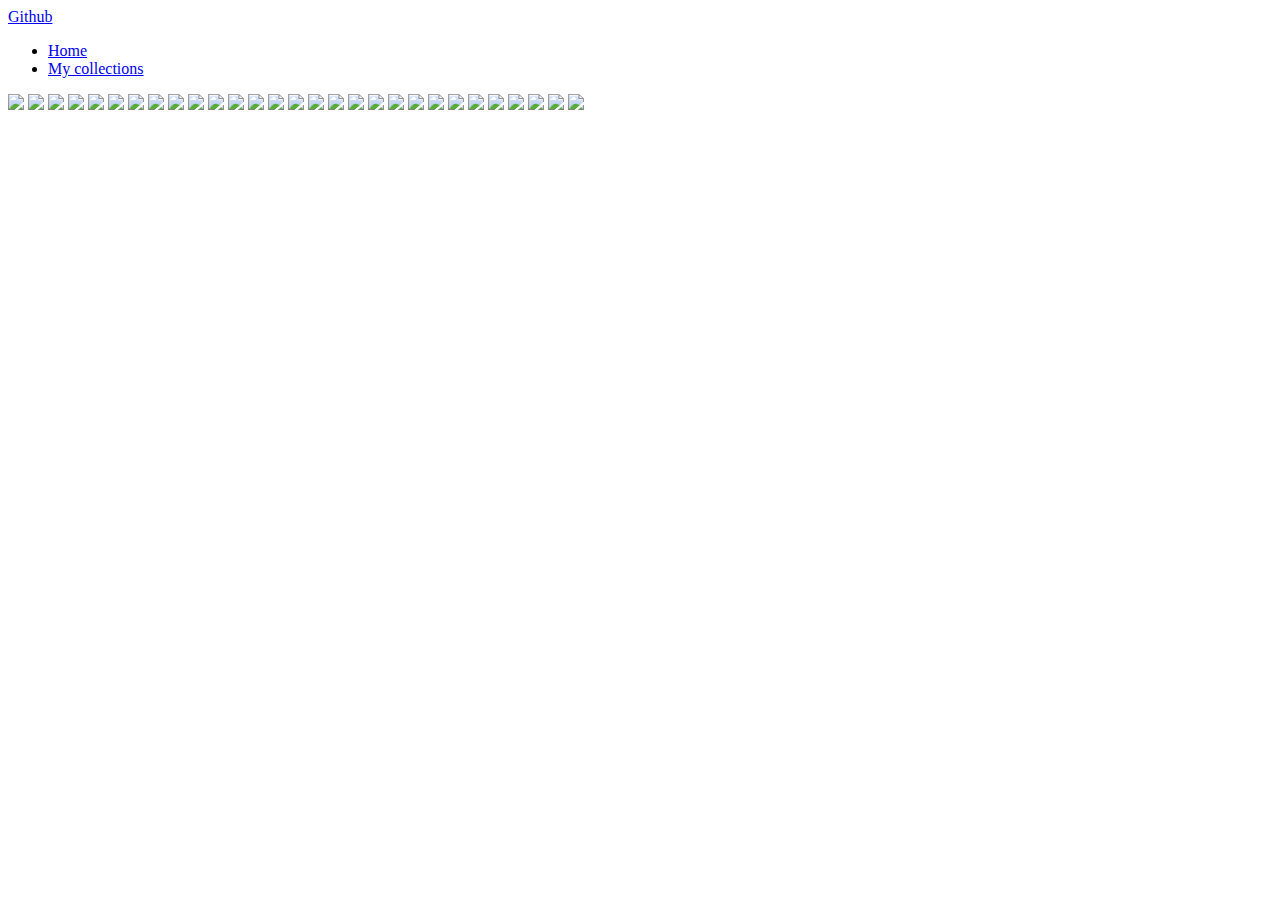
==== index.html @ 54467484 "Create index.html" ====
<!DOCTYPE html>
<html>
	<head>
		<title>Themes By Prakhar</title>
		<link rel="stylesheet" href="bootstrap.min.css" type="text/css">
		<script type="text/javascript" src="bootstrap.min.js"></script>
		<script type="text/javascript" src="zoomwall.js"></script>
		<link rel="stylesheet" type="text/css" href="zoomwall.css"></link>
		<link rel="stylesheet" type="text/css" href="page.css"></link>
		<script>

			window.onload = function() {
			zoomwall.create(document.getElementById('zoomwall'), true);
			};

		</script>
	</head>

	<body>
		<nav id="mainNav" class="navbar navbar-default navbar-fixed-top affix-top">
        	<div class="container-fluid">
				<div class="navbar-header">
					<a class="navbar-brand page-scroll" href="https://github.com/wolfdale">Github</a>
            	</div>
            
           		 <div calss="navbar_main">
					<ul class="nav navbar-nav navbar-right">
  						<li><a href="home.html">Home</a></li>
  						<li><a href="mycollection.html">My collections</a></li>
  					</ul>
				</div>
			</div>
		</nav>
		
		<div id="zoomwall" class="zoomwall">
			<img src="./images/(1).jpg" data-highres="./images/(1).jpg" />
    		<img src="./images/(2).jpg" data-highres="./images/(2).jpg" />
    		<img src="./images/(3).jpg" data-highres="./images/(3).jpg" />
    		<img src="./images/(4).jpg" data-highres="./images/(4).jpg" />
    		<img src="./images/(5).jpg" data-highres="./images/(5).jpg" />
    		<img src="./images/(6).jpg" data-highres="./images/(6).jpg" />
    		<img src="./images/(7).jpg" data-highres="./images/(7).jpg" />
    		<img src="./images/(8).jpg" data-highres="./images/(8).jpg" />
    		<img src="./images/(9).jpg" data-highres="./images/(9).jpg" />
    		<img src="./images/(10).jpg" data-highres="./images/(10).jpg" />
    		<img src="./images/(11).jpg" data-highres="./images/(11).jpg" />
    		<img src="./images/(12).jpg" data-highres="./images/(12).jpg" />
    		<img src="./images/(13).jpg" data-highres="./images/(13).jpg" />
    		<img src="./images/(14).jpg" data-highres="./images/(14).jpg" />
    		<img src="./images/(15).jpg" data-highres="./images/(15).jpg" />
    		<img src="./images/(16).jpg" data-highres="./images/(16).jpg" />
    		<img src="./images/(17).jpg" data-highres="./images/(17).jpg" />
    		<img src="./images/(18).jpg" data-highres="./images/(18).jpg" />
    		<img src="./images/(19).jpg" data-highres="./images/(19).jpg" />
    		<img src="./images/(20).jpg" data-highres="./images/(20).jpg" />
    		<img src="./images/(21).jpg" data-highres="./images/(21).jpg" />
    		<img src="./images/(22).jpg" data-highres="./images/(22).jpg" />
    		<img src="./images/(23).jpg" data-highres="./images/(23).jpg" />
    		<img src="./images/(24).jpg" data-highres="./images/(24).jpg" />
    		<img src="./images/(25).jpg" data-highres="./images/(25).jpg" />
    		<img src="./images/(26).jpg" data-highres="./images/(26).jpg" />
    		<img src="./images/(27).jpg" data-highres="./images/(27).jpg" />
    		<img src="./images/(28).jpg" data-highres="./images/(28).jpg" />
    		<img src="./images/(29).jpg" data-highres="./images/(29).jpg" />
    		
    		
		</div>
	<body>
</html>
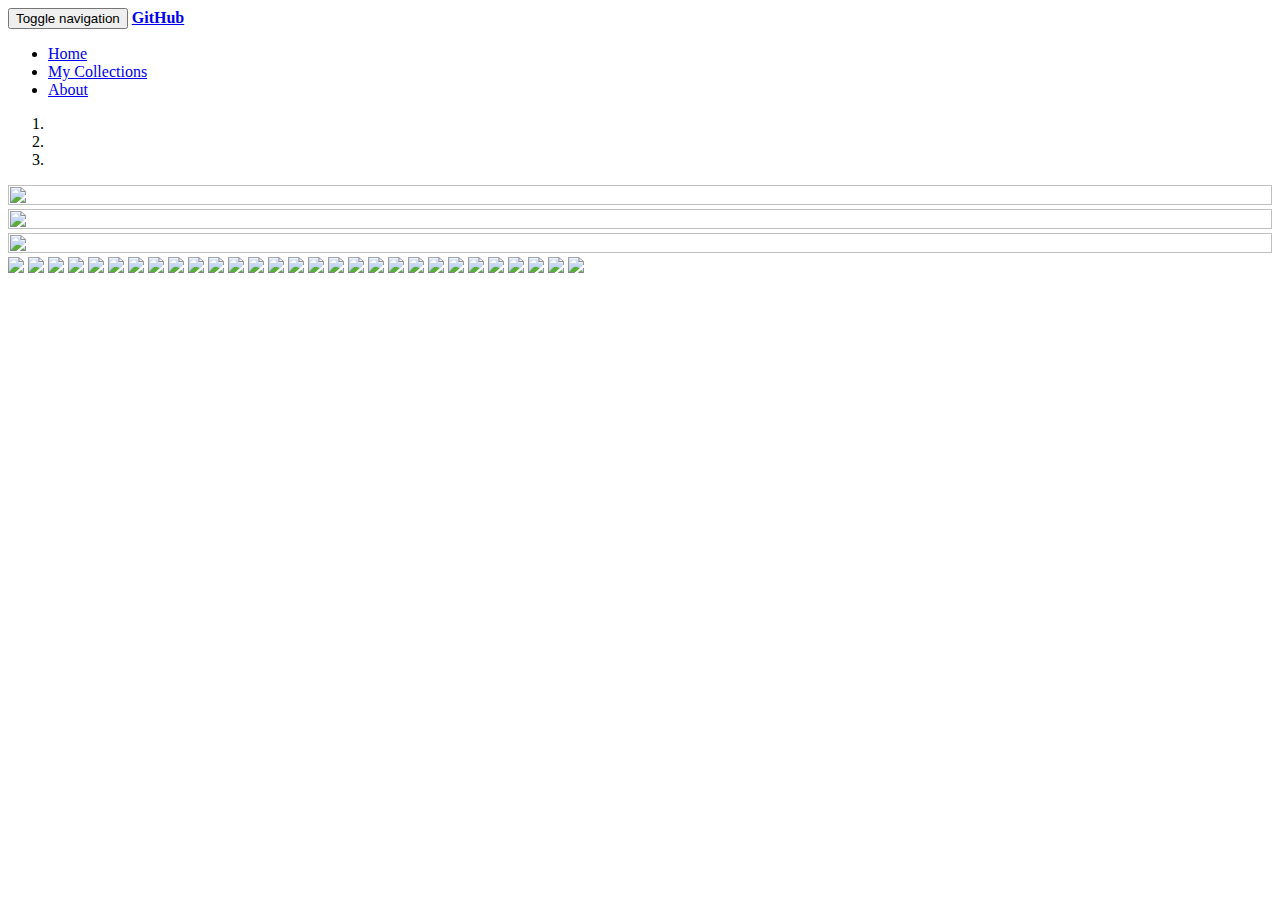
==== commit 4c32429c: "Update index.html" ====
--- a/index.html
+++ b/index.html
@@ -1,69 +1,134 @@
 <!DOCTYPE html>
 <html>
 	<head>
-		<title>Themes By Prakhar</title>
-		<link rel="stylesheet" href="bootstrap.min.css" type="text/css">
-		<script type="text/javascript" src="bootstrap.min.js"></script>
-		<script type="text/javascript" src="zoomwall.js"></script>
-		<link rel="stylesheet" type="text/css" href="zoomwall.css"></link>
-		<link rel="stylesheet" type="text/css" href="page.css"></link>
-		<script>
+		<title>Picture Tile By Prakhar</title>
+        <meta charset="utf-8">
+        <meta name="viewport" content="width=device-width, initial-scale=1">
+       
+        <script src="https://ajax.googleapis.com/ajax/libs/jquery/1.11.3/jquery.min.js"></script>
+		<script type="text/javascript" src="./js/bootstrap.min.js"></script>
+        <script type="text/javascript" src="./js/zoomwall.js"></script>
+        
+        <link rel="stylesheet" type="text/css" href="./css/bootstrap.min.css" type="text/css">
+        <link rel="stylesheet" type="text/css" href="./css/zoomwall.css"></link>
+		<link rel="stylesheet" type="text/css" href="./css/slider.css"></link>
+         <link href='http://fonts.googleapis.com/css?family=Open+Sans:300italic,400italic,600italic,700italic,800italic,400,300,600,700,800' rel='stylesheet' type='text/css'>
+        <link href='http://fonts.googleapis.com/css?family=Merriweather:400,300,300italic,400italic,700,700italic,900,900italic' rel='stylesheet' type='text/css'>
 
-			window.onload = function() {
-			zoomwall.create(document.getElementById('zoomwall'), true);
-			};
+        <script>
 
-		</script>
+            window.onload = function() {
+            zoomwall.create(document.getElementById('zoomwall'), true);
+            };
+            
+
+
+        </script>
 	</head>
 
 	<body>
-		<nav id="mainNav" class="navbar navbar-default navbar-fixed-top affix-top">
-        	<div class="container-fluid">
-				<div class="navbar-header">
-					<a class="navbar-brand page-scroll" href="https://github.com/wolfdale">Github</a>
-            	</div>
-            
-           		 <div calss="navbar_main">
-					<ul class="nav navbar-nav navbar-right">
-  						<li><a href="home.html">Home</a></li>
-  						<li><a href="mycollection.html">My collections</a></li>
-  					</ul>
-				</div>
-			</div>
-		</nav>
-		
-		<div id="zoomwall" class="zoomwall">
-			<img src="./images/(1).jpg" data-highres="./images/(1).jpg" />
-    		<img src="./images/(2).jpg" data-highres="./images/(2).jpg" />
-    		<img src="./images/(3).jpg" data-highres="./images/(3).jpg" />
-    		<img src="./images/(4).jpg" data-highres="./images/(4).jpg" />
-    		<img src="./images/(5).jpg" data-highres="./images/(5).jpg" />
-    		<img src="./images/(6).jpg" data-highres="./images/(6).jpg" />
-    		<img src="./images/(7).jpg" data-highres="./images/(7).jpg" />
-    		<img src="./images/(8).jpg" data-highres="./images/(8).jpg" />
-    		<img src="./images/(9).jpg" data-highres="./images/(9).jpg" />
-    		<img src="./images/(10).jpg" data-highres="./images/(10).jpg" />
-    		<img src="./images/(11).jpg" data-highres="./images/(11).jpg" />
-    		<img src="./images/(12).jpg" data-highres="./images/(12).jpg" />
-    		<img src="./images/(13).jpg" data-highres="./images/(13).jpg" />
-    		<img src="./images/(14).jpg" data-highres="./images/(14).jpg" />
-    		<img src="./images/(15).jpg" data-highres="./images/(15).jpg" />
-    		<img src="./images/(16).jpg" data-highres="./images/(16).jpg" />
-    		<img src="./images/(17).jpg" data-highres="./images/(17).jpg" />
-    		<img src="./images/(18).jpg" data-highres="./images/(18).jpg" />
-    		<img src="./images/(19).jpg" data-highres="./images/(19).jpg" />
-    		<img src="./images/(20).jpg" data-highres="./images/(20).jpg" />
-    		<img src="./images/(21).jpg" data-highres="./images/(21).jpg" />
-    		<img src="./images/(22).jpg" data-highres="./images/(22).jpg" />
-    		<img src="./images/(23).jpg" data-highres="./images/(23).jpg" />
-    		<img src="./images/(24).jpg" data-highres="./images/(24).jpg" />
-    		<img src="./images/(25).jpg" data-highres="./images/(25).jpg" />
-    		<img src="./images/(26).jpg" data-highres="./images/(26).jpg" />
-    		<img src="./images/(27).jpg" data-highres="./images/(27).jpg" />
-    		<img src="./images/(28).jpg" data-highres="./images/(28).jpg" />
-    		<img src="./images/(29).jpg" data-highres="./images/(29).jpg" />
-    		
-    		
-		</div>
-	<body>
-</html>
+		<nav id="mainNav" class="navbar navbar-default navbar-fixed-top">
+            <div class="container-fluid">
+            <!-- Brand and toggle get grouped for better mobile display -->
+                <div class="navbar-header">
+                    <button type="button" class="navbar-toggle collapsed" data-toggle="collapse" data-target="#bs-example-navbar-collapse-1">
+                        <span class="sr-only">Toggle navigation</span>
+                        <span class="icon-bar"></span>
+                        <span class="icon-bar"></span>
+                        <span class="icon-bar"></span>
+                    </button>
+                    <a class="navbar-brand page-scroll" href="https://github.com/wolfdale">GitHub</a>
+                </div>
+
+                <!-- Collect the nav links, forms, and other content for toggling -->
+                <div class="collapse navbar-collapse" id="bs-example-navbar-collapse-1">
+                    <ul class="nav navbar-nav navbar-right">
+                        <li>
+                            <a class="page-scroll" href="#slider">Home</a>
+                        </li>
+                        <li>
+                            <a class="page-scroll" href="#zoom">My Collections</a>
+                        </li>
+                        <li>
+                            <a class="page-scroll" href="#about">About</a>
+                        </li>
+                    </ul>
+                </div>
+                <!-- /.navbar-collapse -->
+            </div>
+            <!-- /.container-fluid -->
+        </nav>
+
+        <section id="slider">
+            <div id="carousel-example" class="carousel slide" data-ride="carousel">
+                <ol class="carousel-indicators">
+                    <li data-target="#carousel-example" data-slide-to="0" class="active"></li>
+                    <li data-target="#carousel-example" data-slide-to="1"></li>
+                    <li data-target="#carousel-example" data-slide-to="2"></li>
+                </ol>
+
+                <div class="carousel-inner">
+                    <div class="item active">
+                        <img src="./images/images_slid/(1).jpg" />
+                    </div>
+                    <div class="item">
+                        <img src="./images/images_slid/(2).jpg" />
+                    </div>
+                    <div class="item">
+                        <img src="./images/images_slid/(3).jpg" />
+                    </div>
+                </div>
+
+                <a class="left carousel-control" href="#carousel-example" data-slide="prev">
+                    <span class="icon-prev"></span>
+                </a>
+                <a class="right carousel-control" href="#carousel-example" data-slide="next">
+                    <span class="icon-next"></span>
+                </a>
+            </div>
+        </section>
+        
+        <section id ="zoom"> 
+            <div id="zoomwall" class="zoomwall">
+                <img src="./images/(1).jpg" data-highres="./images/(1).jpg" />
+                <img src="./images/(2).jpg" data-highres="./images/(2).jpg" />
+                <img src="./images/(3).jpg" data-highres="./images/(3).jpg" />
+                <img src="./images/(4).jpg" data-highres="./images/(4).jpg" />
+                <img src="./images/(5).jpg" data-highres="./images/(5).jpg" />
+                <img src="./images/(6).jpg" data-highres="./images/(6).jpg" />
+                <img src="./images/(7).jpg" data-highres="./images/(7).jpg" />
+                <img src="./images/(8).jpg" data-highres="./images/(8).jpg" />
+                <img src="./images/(9).jpg" data-highres="./images/(9).jpg" />
+                <img src="./images/(10).jpg" data-highres="./images/(10).jpg" />
+                <img src="./images/(11).jpg" data-highres="./images/(11).jpg" />
+                <img src="./images/(12).jpg" data-highres="./images/(12).jpg" />
+                <img src="./images/(13).jpg" data-highres="./images/(13).jpg" />
+                <img src="./images/(14).jpg" data-highres="./images/(14).jpg" />
+                <img src="./images/(15).jpg" data-highres="./images/(15).jpg" />
+                <img src="./images/(16).jpg" data-highres="./images/(16).jpg" />
+                <img src="./images/(17).jpg" data-highres="./images/(17).jpg" />
+                <img src="./images/(18).jpg" data-highres="./images/(18).jpg" />
+                <img src="./images/(19).jpg" data-highres="./images/(19).jpg" />
+                <img src="./images/(20).jpg" data-highres="./images/(20).jpg" />
+                <img src="./images/(21).jpg" data-highres="./images/(21).jpg" />
+                <img src="./images/(22).jpg" data-highres="./images/(22).jpg" />
+                <img src="./images/(23).jpg" data-highres="./images/(23).jpg" />
+                <img src="./images/(24).jpg" data-highres="./images/(24).jpg" />
+                <img src="./images/(25).jpg" data-highres="./images/(25).jpg" />
+                <img src="./images/(26).jpg" data-highres="./images/(26).jpg" />
+                <img src="./images/(27).jpg" data-highres="./images/(27).jpg" />
+                <img src="./images/(28).jpg" data-highres="./images/(28).jpg" />
+                <img src="./images/(29).jpg" data-highres="./images/(29).jpg" />
+            </div>
+        </section>
+	    
+        <section id="about">
+
+
+  
+
+
+        </section>   
+
+
+    </body>
--- a/css/slider.css
+++ b/css/slider.css
@@ -0,0 +1,32 @@
+
+html,
+body {
+    height: 100%;
+}
+
+.carousel,
+.item,
+.active {
+    height: 100%;
+}
+
+.carousel-inner {
+    height: 100%;
+}
+.carousel-inner > .item > img, .carousel-inner > .item > a > img {
+    width: 100%;
+    height: 100%;
+    background-position: center;
+    -webkit-background-size: cover;
+    -moz-background-size: cover;
+    background-size: cover;
+    -o-background-size: cover;
+}
+.navbar-default {
+    z-index:10;
+    border-color: #ddd;
+    background:transparent;
+}
+    
+
+.navbar-header{font-weight:bold;}
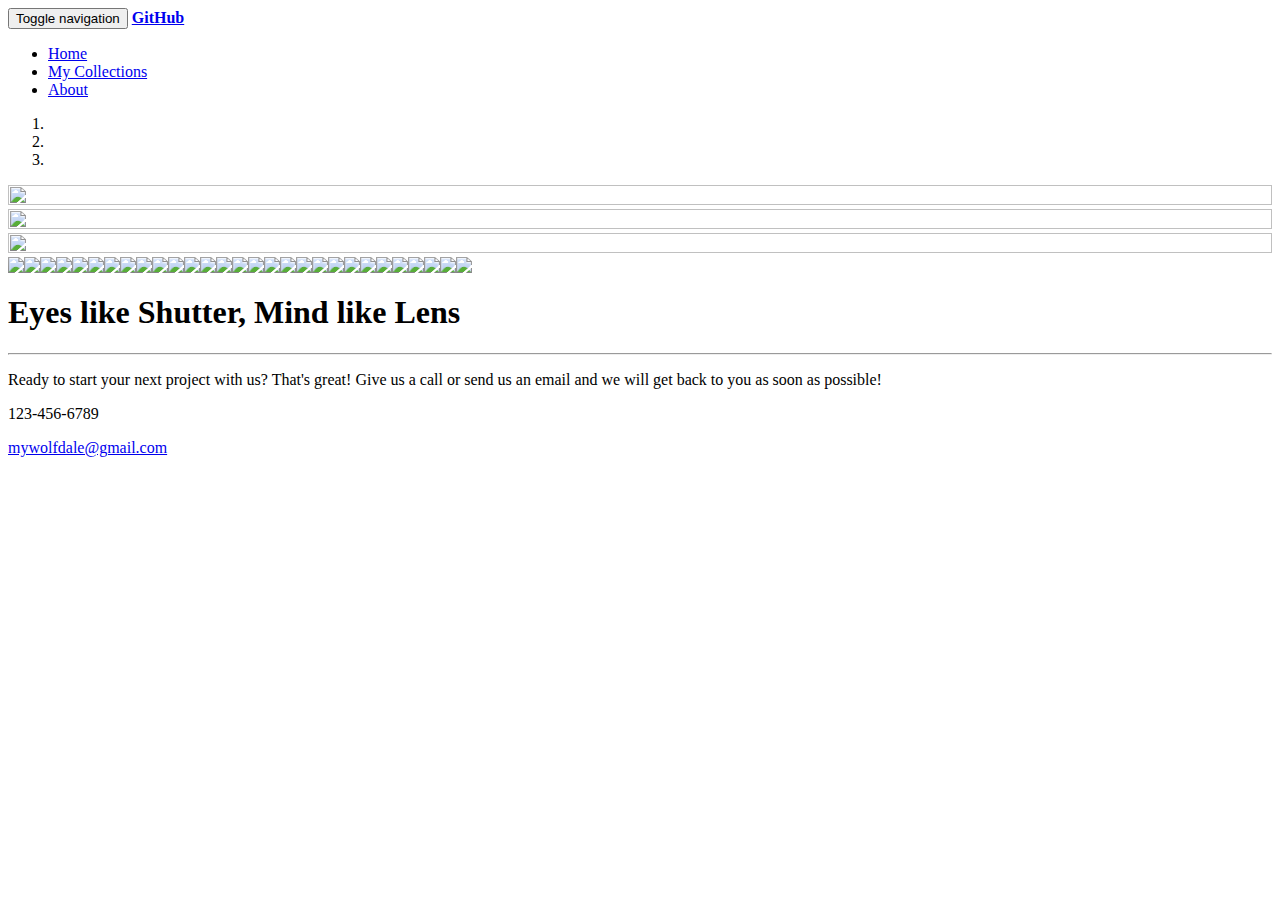
==== commit 77fa5ee0: "Update index.html" ====
--- a/index.html
+++ b/index.html
@@ -8,11 +8,15 @@
         <script src="https://ajax.googleapis.com/ajax/libs/jquery/1.11.3/jquery.min.js"></script>
 		<script type="text/javascript" src="./js/bootstrap.min.js"></script>
         <script type="text/javascript" src="./js/zoomwall.js"></script>
-        
+        <script type="text/javascript" src="./js/scrolling-nav.js"></script>
+        <script type="text/javascript" src="./js/jquery.easing.min.js"></script>
+
+        <link rel="stylesheet" type="text/css" href="./css/font-awesome.min.css" >
         <link rel="stylesheet" type="text/css" href="./css/bootstrap.min.css" type="text/css">
         <link rel="stylesheet" type="text/css" href="./css/zoomwall.css"></link>
 		<link rel="stylesheet" type="text/css" href="./css/slider.css"></link>
-         <link href='http://fonts.googleapis.com/css?family=Open+Sans:300italic,400italic,600italic,700italic,800italic,400,300,600,700,800' rel='stylesheet' type='text/css'>
+        <link rel="stylesheet" type="text/css" href="./css/scrolling-nav.css"></link>
+        <link href='http://fonts.googleapis.com/css?family=Open+Sans:300italic,400italic,600italic,700italic,800italic,400,300,600,700,800' rel='stylesheet' type='text/css'>
         <link href='http://fonts.googleapis.com/css?family=Merriweather:400,300,300italic,400italic,700,700italic,900,900italic' rel='stylesheet' type='text/css'>
 
         <script>
@@ -121,14 +125,25 @@
                 <img src="./images/(29).jpg" data-highres="./images/(29).jpg" />
             </div>
         </section>
-	    
-        <section id="about">
 
 
-  
-
-
-        </section>   
+        <section id="about" style="background-image: url(./images/header.jpg);">
+           <div class="row">
+                <div class="col-lg-8 col-lg-offset-2 text-center">
+                    <h1 class="section-heading">Eyes like Shutter, Mind like Lens</h1>
+                    <hr class="primary">
+                    <p>Ready to start your next project with us? That's great! Give us a call or send us an email and we will get back to you as soon as possible!</p>
+                </div>
+                <div class="col-lg-4 col-lg-offset-2 text-center">
+                    <i class="fa fa-phone fa-3x wow bounceIn"></i>
+                    <p>123-456-6789</p>
+                </div>
+                <div class="col-lg-4 text-center">
+                    <i class="fa fa-envelope-o fa-3x wow bounceIn"></i>
+                    <p><a href="mailto:mywolfdale@gmail.com">mywolfdale@gmail.com</a></p>
+                </div>
+        </section>
+   
 
 
     </body>
--- a/css/zoomwall.css
+++ b/css/zoomwall.css
@@ -0,0 +1,60 @@
+/*
+zoomwall.css
+
+The MIT License (MIT)
+
+Copyright (c) 2014 Eric Leong
+
+Permission is hereby granted, free of charge, to any person obtaining a copy
+of this software and associated documentation files (the "Software"), to deal
+in the Software without restriction, including without limitation the rights
+to use, copy, modify, merge, publish, distribute, sublicense, and/or sell
+copies of the Software, and to permit persons to whom the Software is
+furnished to do so, subject to the following conditions:
+
+The above copyright notice and this permission notice shall be included in all
+copies or substantial portions of the Software.
+
+THE SOFTWARE IS PROVIDED "AS IS", WITHOUT WARRANTY OF ANY KIND, EXPRESS OR
+IMPLIED, INCLUDING BUT NOT LIMITED TO THE WARRANTIES OF MERCHANTABILITY,
+FITNESS FOR A PARTICULAR PURPOSE AND NONINFRINGEMENT. IN NO EVENT SHALL THE
+AUTHORS OR COPYRIGHT HOLDERS BE LIABLE FOR ANY CLAIM, DAMAGES OR OTHER
+LIABILITY, WHETHER IN AN ACTION OF CONTRACT, TORT OR OTHERWISE, ARISING FROM,
+OUT OF OR IN CONNECTION WITH THE SOFTWARE OR THE USE OR OTHER DEALINGS IN THE
+SOFTWARE.
+*/
+
+.zoomwall {
+	font-size: 0;
+
+	overflow: hidden;	
+}
+
+.zoomwall img {
+	height: 15vw;
+	opacity: 1;
+	vertical-align: top;
+	
+	transform-origin: 0% 0%;
+	transition-property: transform, opacity;
+	transition-duration: 0.3s;
+	transition-timing-function: ease-out;
+
+	-webkit-transform-origin: 0% 0%;
+	-webkit-transition-property: transform, opacity;
+	-webkit-transition-duration: 0.3s;
+	-webkit-transition-timing-function: ease-out;
+}
+
+.zoomwall.lightbox img {
+	transition-timing-function: ease-in;
+	-webkit-transition-timing-function: ease-in;
+}
+
+.zoomwall.lightbox img {
+	opacity: 0.3;
+}
+
+.zoomwall.lightbox img.active {
+	opacity: 1;
+}
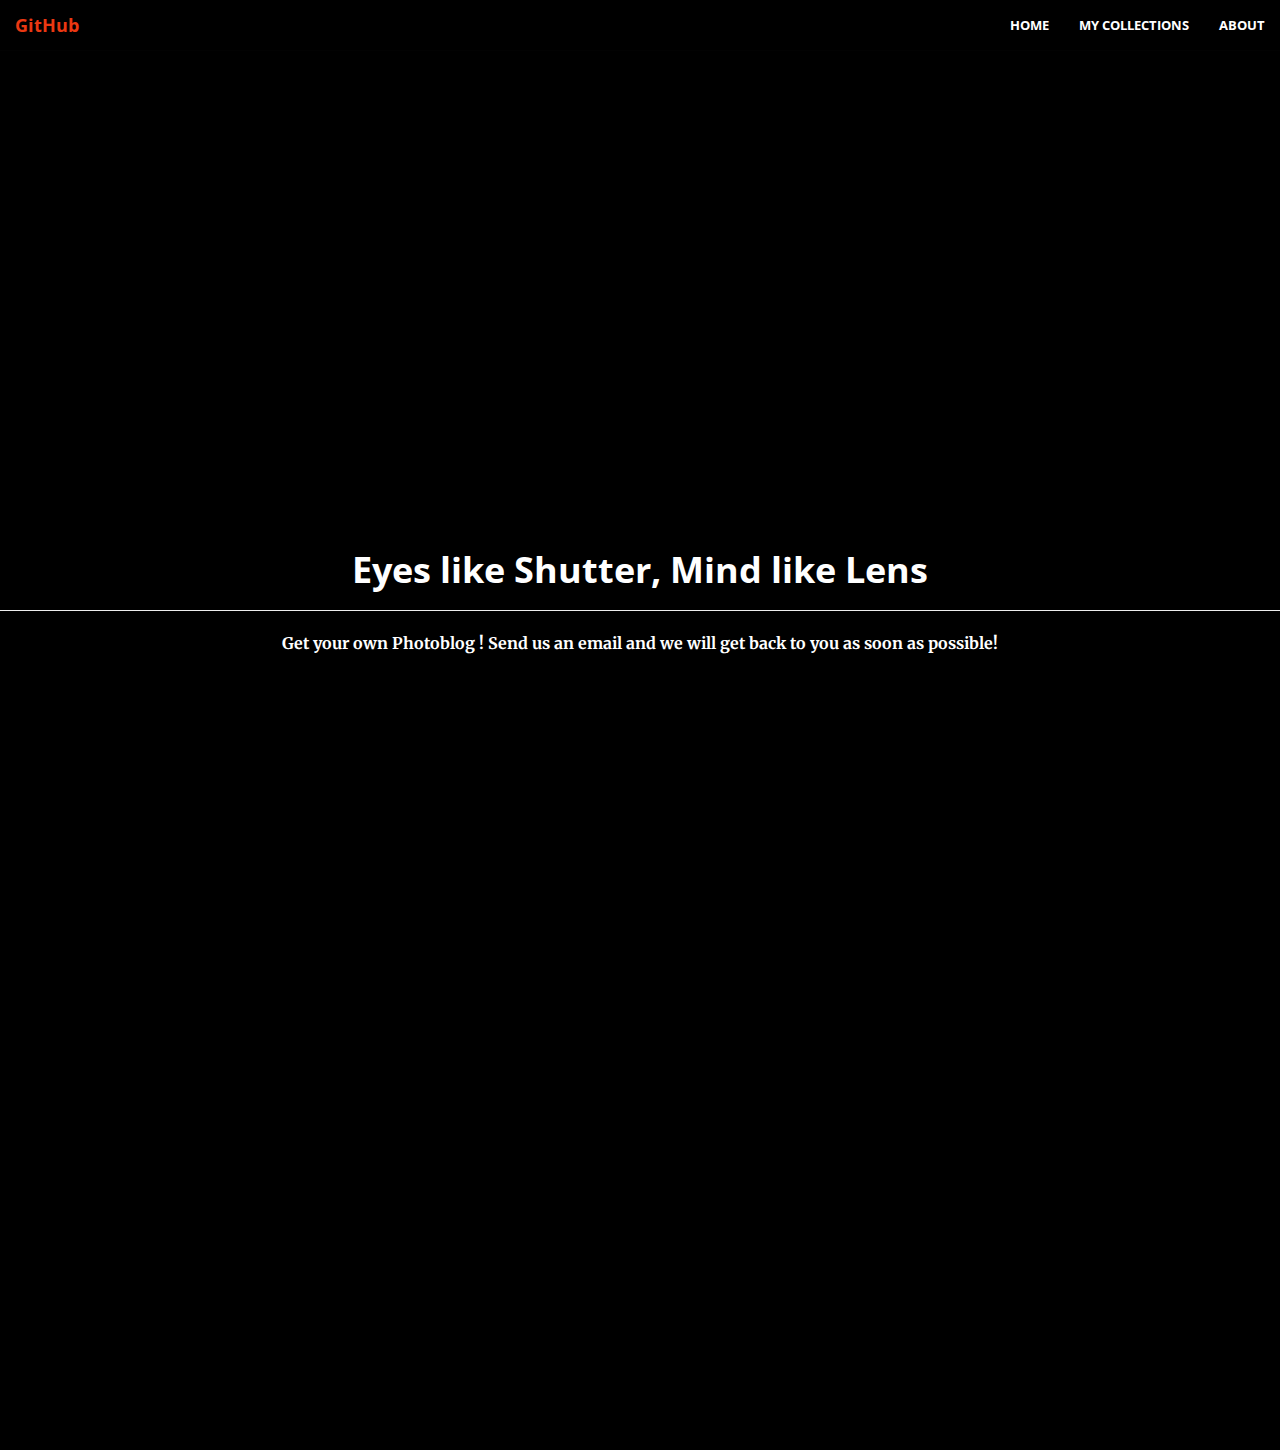
==== commit c025d407: "Update index.html" ====
--- a/index.html
+++ b/index.html
@@ -24,14 +24,14 @@
             window.onload = function() {
             zoomwall.create(document.getElementById('zoomwall'), true);
             };
-            
+           
 
 
         </script>
 	</head>
 
 	<body>
-		<nav id="mainNav" class="navbar navbar-default navbar-fixed-top">
+		<nav id="mainNav" class="navbar navbar-default navbar-fixed-top ">
             <div class="container-fluid">
             <!-- Brand and toggle get grouped for better mobile display -->
                 <div class="navbar-header">
@@ -93,6 +93,8 @@
         </section>
         
         <section id ="zoom"> 
+
+         
             <div id="zoomwall" class="zoomwall">
                 <img src="./images/(1).jpg" data-highres="./images/(1).jpg" />
                 <img src="./images/(2).jpg" data-highres="./images/(2).jpg" />
@@ -124,26 +126,20 @@
                 <img src="./images/(28).jpg" data-highres="./images/(28).jpg" />
                 <img src="./images/(29).jpg" data-highres="./images/(29).jpg" />
             </div>
+
+        </section>
+
+        <section id="about" style="background-image: url(./images/header.jpg); background-size:cover; background-repeat: no-repeat;">
+            <div class="content">
+                <h1 class="section-heading">Eyes like Shutter, Mind like Lens</h1>
+                <hr>
+                <p class="about_content">Get your own Photoblog ! Send us an email and we will get back to you as soon as possible!</p>
+            </div>
+
+
+        
         </section>
 
 
-        <section id="about" style="background-image: url(./images/header.jpg);">
-           <div class="row">
-                <div class="col-lg-8 col-lg-offset-2 text-center">
-                    <h1 class="section-heading">Eyes like Shutter, Mind like Lens</h1>
-                    <hr class="primary">
-                    <p>Ready to start your next project with us? That's great! Give us a call or send us an email and we will get back to you as soon as possible!</p>
-                </div>
-                <div class="col-lg-4 col-lg-offset-2 text-center">
-                    <i class="fa fa-phone fa-3x wow bounceIn"></i>
-                    <p>123-456-6789</p>
-                </div>
-                <div class="col-lg-4 text-center">
-                    <i class="fa fa-envelope-o fa-3x wow bounceIn"></i>
-                    <p><a href="mailto:mywolfdale@gmail.com">mywolfdale@gmail.com</a></p>
-                </div>
-        </section>
-   
-
 
     </body>
--- a/css/slider.css
+++ b/css/slider.css
@@ -2,8 +2,12 @@
 html,
 body {
     height: 100%;
+    width: 100%;
+    background-color: black;
 }
-
+body {
+    font-family: Merriweather,'Helvetica Neue',Arial,sans-serif;
+}
 .carousel,
 .item,
 .active {
@@ -22,11 +26,68 @@
     background-size: cover;
     -o-background-size: cover;
 }
+
 .navbar-default {
-    z-index:10;
-    border-color: #ddd;
-    background:transparent;
+    border-color: rgba(34,34,34,.05);
+    font-family: 'Open Sans','Helvetica Neue',Arial,sans-serif;
+    background-color: #fff;
+    background:black;
 }
+.navbar-default .navbar-header .navbar-brand {
     
+    font-family: 'Open Sans','Helvetica Neue',Arial,sans-serif;
+    font-weight: 700;
+    color: #f05f40;
+}
 
-.navbar-header{font-weight:bold;}
+
+.navbar-default .navbar-header .navbar-brand:hover,
+.navbar-default .navbar-header .navbar-brand:focus {
+    color: #eb3812;
+}
+
+.navbar-default .nav > li>a,
+.navbar-default .nav>li>a:focus {
+    text-transform: uppercase;
+    font-size: 13px;
+    font-weight: 700;
+    color: white;
+}
+
+.navbar-default .nav > li>a:hover,
+.navbar-default .nav>li>a:focus:hover {
+    color: #f05f40;
+}
+
+#about{
+    position: relative;
+    width: 100%;
+    height:100%;
+    text-align: center;
+    color: white;
+    font-weight: bold;
+    background-image: url(./images/header.jpg);
+    background-position: center;
+    -webkit-background-size: cover;
+    -moz-background-size: cover;
+    background-size: cover;
+    -o-background-size: cover;
+}
+
+.section-heading {
+    margin-top: 40%;
+   
+}
+
+
+
+h1
+ {
+    font-family: 'Open Sans','Helvetica Neue',Arial,sans-serif;
+    font-weight: bold;
+}
+p {
+    margin-bottom: 20px;
+    font-size: 16px;
+    line-height: 1.5;
+}
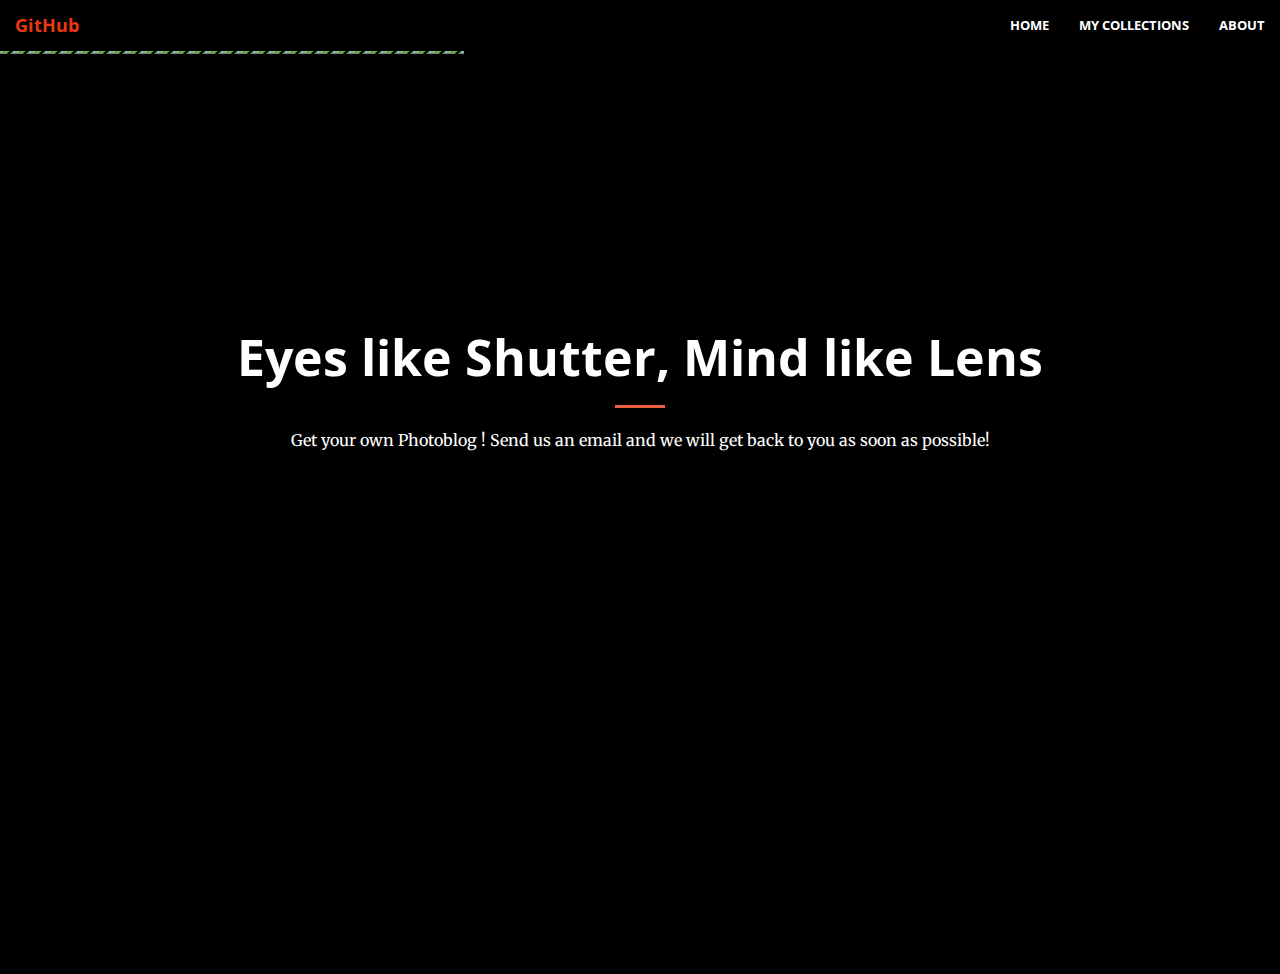
==== commit 15f8ac8f: "Update index.html" ====
--- a/index.html
+++ b/index.html
@@ -11,7 +11,7 @@
         <script type="text/javascript" src="./js/scrolling-nav.js"></script>
         <script type="text/javascript" src="./js/jquery.easing.min.js"></script>
 
-        <link rel="stylesheet" type="text/css" href="./css/font-awesome.min.css" >
+        
         <link rel="stylesheet" type="text/css" href="./css/bootstrap.min.css" type="text/css">
         <link rel="stylesheet" type="text/css" href="./css/zoomwall.css"></link>
 		<link rel="stylesheet" type="text/css" href="./css/slider.css"></link>
--- a/css/slider.css
+++ b/css/slider.css
@@ -4,14 +4,25 @@
     height: 100%;
     width: 100%;
     background-color: black;
+    
 }
 body {
     font-family: Merriweather,'Helvetica Neue',Arial,sans-serif;
 }
+
+
 .carousel,
 .item,
 .active {
-    height: 100%;
+    height: auto;
+    width: 100%;
+    
+    background-position: center;
+    -webkit-background-size: cover;
+    -moz-background-size: cover;
+    background-size: cover;
+    -o-background-size: cover;
+    
 }
 
 .carousel-inner {
@@ -28,6 +39,7 @@
 }
 
 .navbar-default {
+    
     border-color: rgba(34,34,34,.05);
     font-family: 'Open Sans','Helvetica Neue',Arial,sans-serif;
     background-color: #fff;
@@ -59,14 +71,12 @@
     color: #f05f40;
 }
 
+.zoomwall{padding-top:16px;}
+
+
 #about{
-    position: relative;
     width: 100%;
-    height:100%;
-    text-align: center;
-    color: white;
-    font-weight: bold;
-    background-image: url(./images/header.jpg);
+    height: 100%;
     background-position: center;
     -webkit-background-size: cover;
     -moz-background-size: cover;
@@ -74,20 +84,30 @@
     -o-background-size: cover;
 }
 
-.section-heading {
-    margin-top: 40%;
-   
+
+.section-heading{padding-top: 20%;
+text-align: center;}
+h1
+ {
+
+    font-family: 'Open Sans','Helvetica Neue',Arial,sans-serif;
+    font-weight: bold;
+    color:white;
+    font-size: 50px;
+}
+hr {
+    max-width: 50px;
+    border-color: #f05f40;
+    border-width: 3px;
 }
 
 
-
-h1
- {
-    font-family: 'Open Sans','Helvetica Neue',Arial,sans-serif;
-    font-weight: bold;
-}
-p {
+.about_content{
     margin-bottom: 20px;
     font-size: 16px;
     line-height: 1.5;
+    text-align: center;
+    color:white;
+    font-size: 16px;
+    
 }
--- a/css/scrolling-nav.css
+++ b/css/scrolling-nav.css
@@ -0,0 +1,41 @@
+
+
+body {
+    width: 100%;
+    height: 100%;
+}
+
+html {
+    width: 100%;
+    height: 100%;
+}
+
+
+
+.intro-section {
+    height: 100%;
+    padding-top: 150px;
+    text-align: center;
+    background: #fff;
+}
+
+.about-section {
+    height: 100%;
+    padding-top: 150px;
+    text-align: center;
+    background: #eee;
+}
+
+.services-section {
+    height: 100%;
+    padding-top: 150px;
+    text-align: center;
+    background: #fff;
+}
+
+.contact-section {
+    height: 100%;
+    padding-top: 150px;
+    text-align: center;
+    background: #eee;
+}
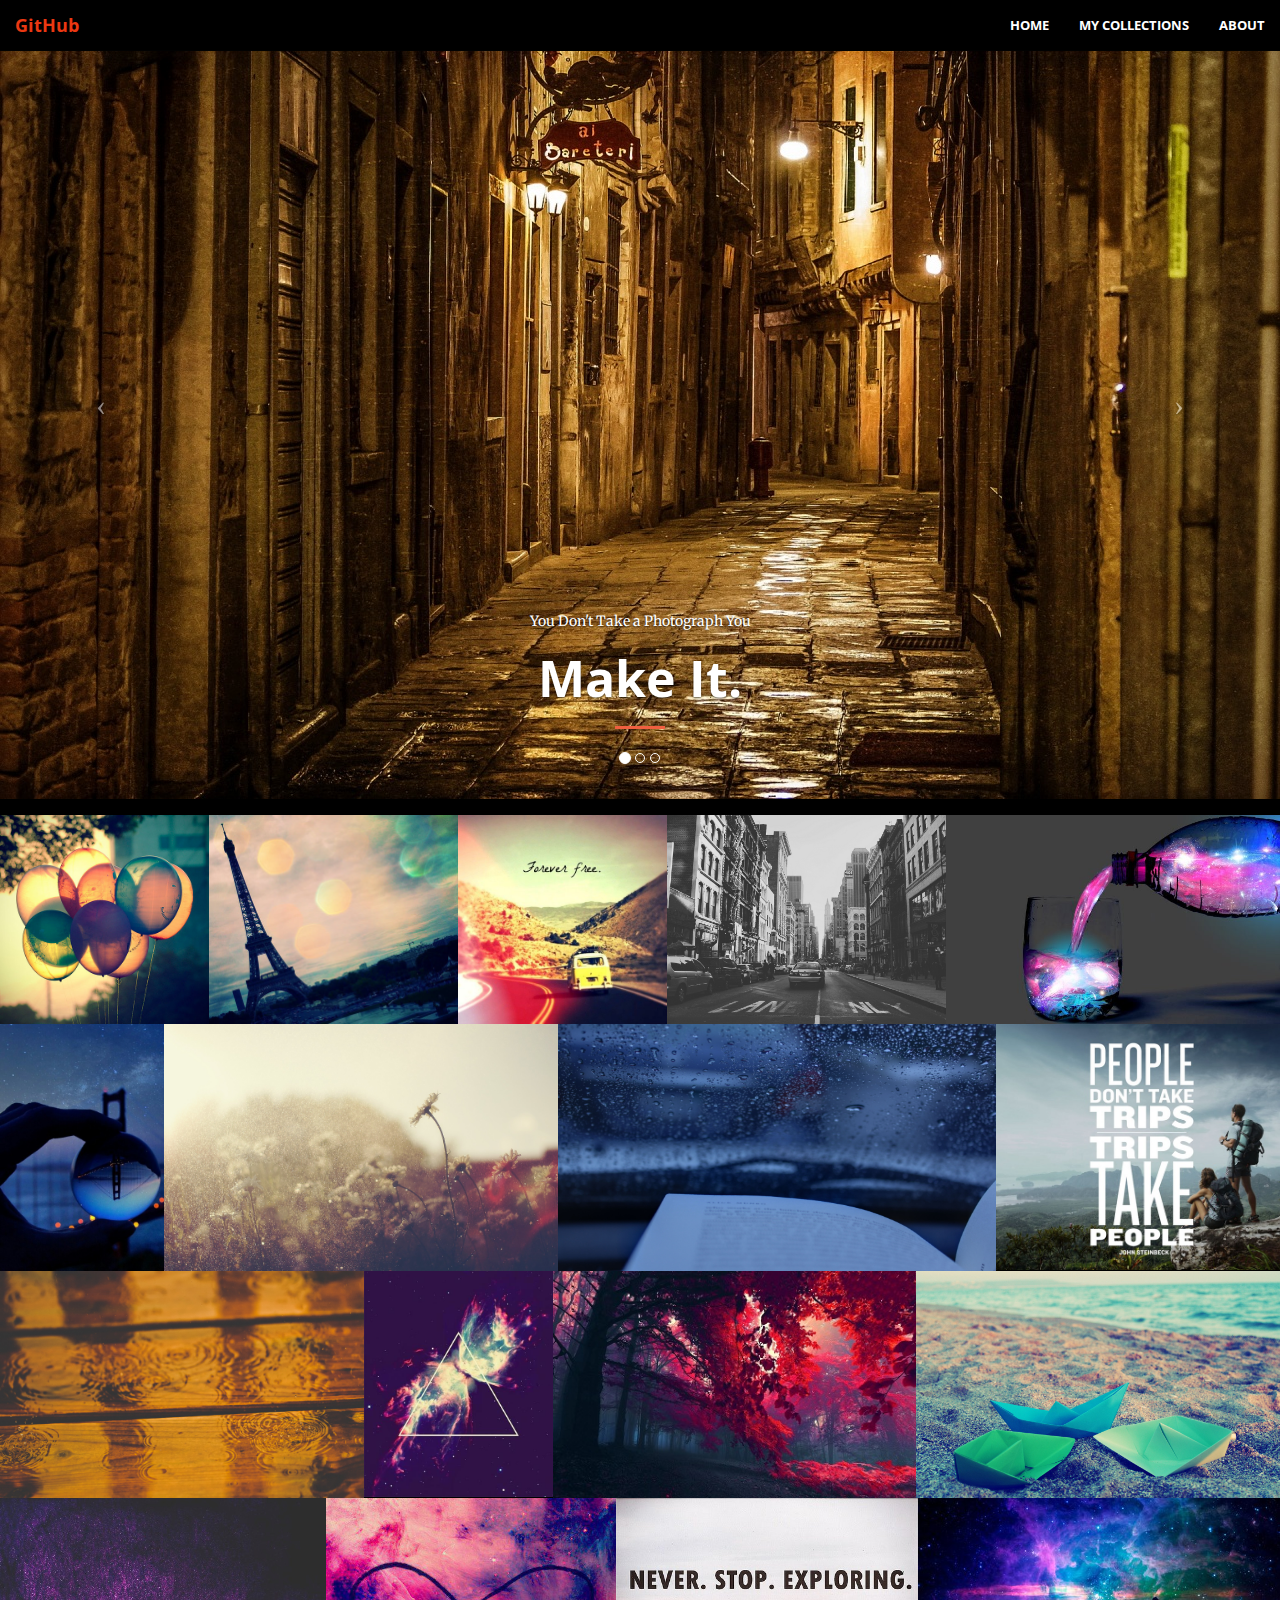
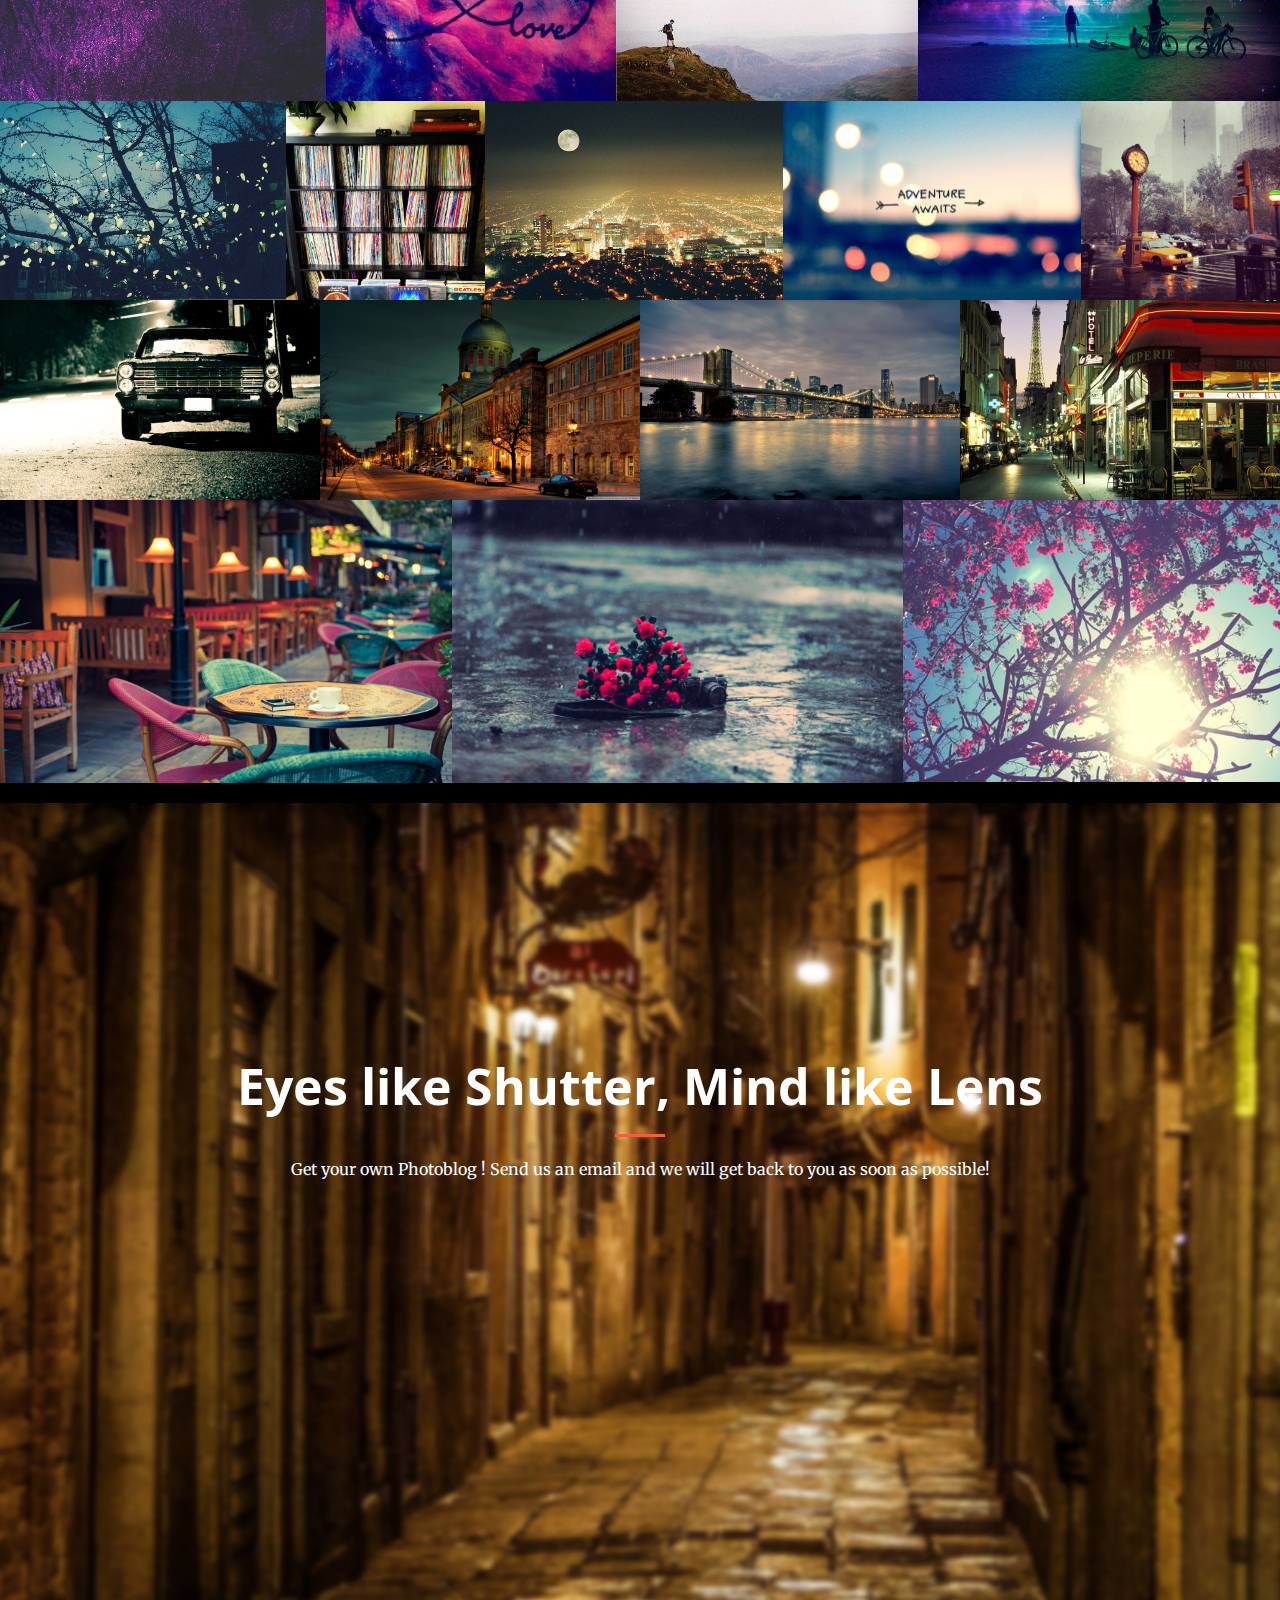
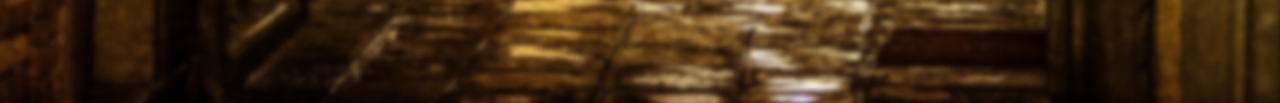
==== commit bec28c4c: "Added Captions" ====
--- a/index.html
+++ b/index.html
@@ -1,12 +1,12 @@
 <!DOCTYPE html>
 <html>
-	<head>
-		<title>Picture Tile By Prakhar</title>
+    <head>
+        <title>Picture Tile By Prakhar</title>
         <meta charset="utf-8">
         <meta name="viewport" content="width=device-width, initial-scale=1">
        
         <script src="https://ajax.googleapis.com/ajax/libs/jquery/1.11.3/jquery.min.js"></script>
-		<script type="text/javascript" src="./js/bootstrap.min.js"></script>
+        <script type="text/javascript" src="./js/bootstrap.min.js"></script>
         <script type="text/javascript" src="./js/zoomwall.js"></script>
         <script type="text/javascript" src="./js/scrolling-nav.js"></script>
         <script type="text/javascript" src="./js/jquery.easing.min.js"></script>
@@ -14,7 +14,7 @@
         
         <link rel="stylesheet" type="text/css" href="./css/bootstrap.min.css" type="text/css">
         <link rel="stylesheet" type="text/css" href="./css/zoomwall.css"></link>
-		<link rel="stylesheet" type="text/css" href="./css/slider.css"></link>
+        <link rel="stylesheet" type="text/css" href="./css/slider.css"></link>
         <link rel="stylesheet" type="text/css" href="./css/scrolling-nav.css"></link>
         <link href='http://fonts.googleapis.com/css?family=Open+Sans:300italic,400italic,600italic,700italic,800italic,400,300,600,700,800' rel='stylesheet' type='text/css'>
         <link href='http://fonts.googleapis.com/css?family=Merriweather:400,300,300italic,400italic,700,700italic,900,900italic' rel='stylesheet' type='text/css'>
@@ -28,10 +28,10 @@
 
 
         </script>
-	</head>
+    </head>
 
-	<body>
-		<nav id="mainNav" class="navbar navbar-default navbar-fixed-top ">
+    <body>
+        <nav id="mainNav" class="navbar navbar-default navbar-fixed-top ">
             <div class="container-fluid">
             <!-- Brand and toggle get grouped for better mobile display -->
                 <div class="navbar-header">
@@ -74,12 +74,22 @@
                 <div class="carousel-inner">
                     <div class="item active">
                         <img src="./images/images_slid/(1).jpg" />
+                        <div class="carousel-caption">
+                            <p><p class="text1">You Don't Take a Photograph You </p><h1>Make It.</h1><hr><p>
+                        </div>
                     </div>
+                     
                     <div class="item">
                         <img src="./images/images_slid/(2).jpg" />
+                        <div class="carousel-caption">
+                            
+                        </div>
                     </div>
                     <div class="item">
                         <img src="./images/images_slid/(3).jpg" />
+                        <div class="carousel-caption">
+                            
+                        </div>
                     </div>
                 </div>
 
@@ -142,4 +152,4 @@
 
 
 
-    </body>
+    </body>